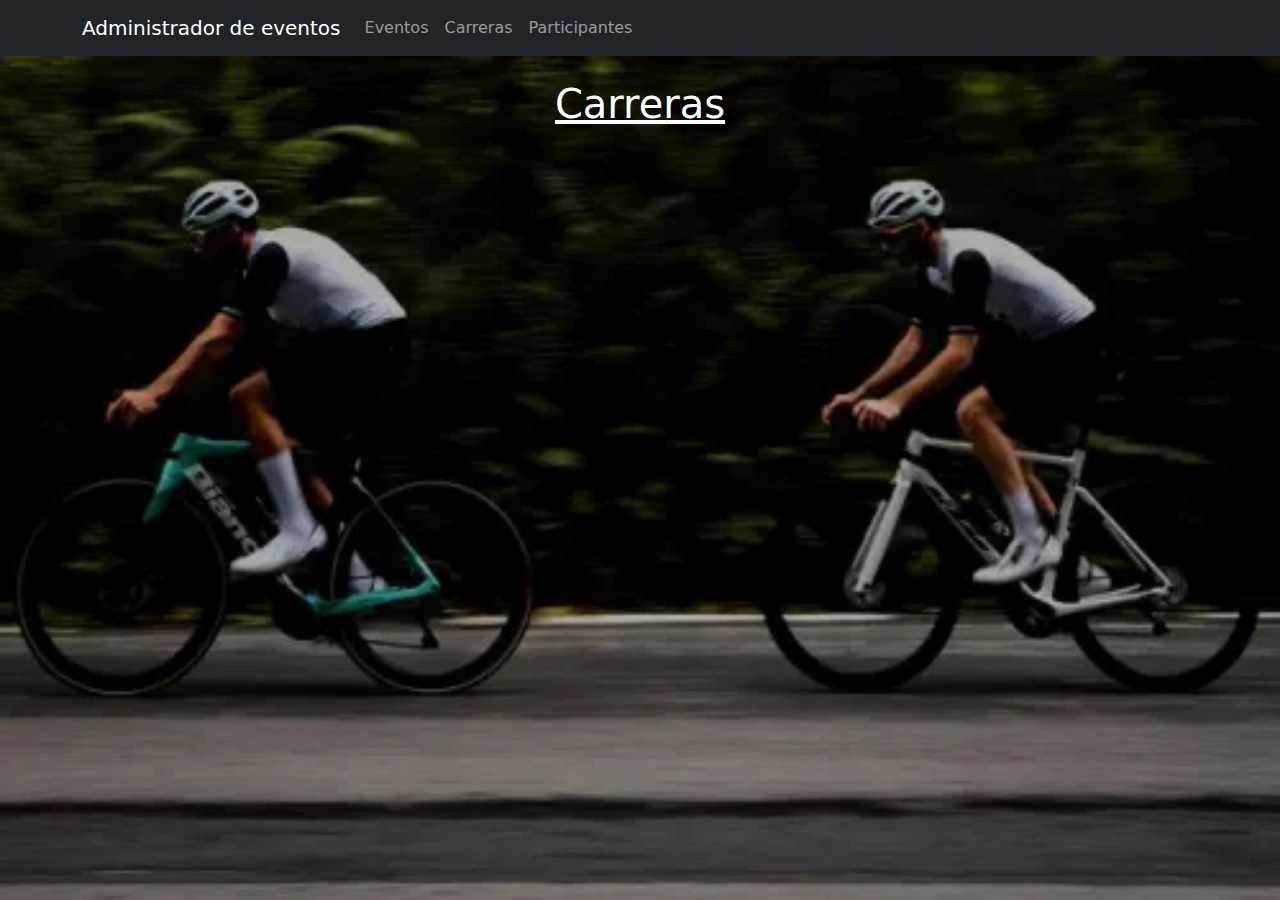
==== ProyectoBicicletas/HTML/Views/Carrera/Index.html @ 6fee38ea "Token" ====
<!DOCTYPE html>
<html lang="en">
<head>
    <meta charset="UTF-8">
    <meta name="viewport" content="width=device-width, initial-scale=1.0">
    <title>Principal de Carreras</title>
    <link href="../../bootstrap/css/bootstrap.min.css" rel="stylesheet"/>
    <link href="../../CSS/style.css" rel="stylesheet"/>
    <script src="https://code.jquery.com/jquery-3.6.0.min.js"></script>
</head>
<body>

<div id="navbar-container"></div>

<br>

<div id="carrera-container">
    <h1>Carreras</h1>
    <div id="datos-containerCarrera"></div>
</div>

<script type="module">
  import { Carrera } from "../../../JS/Model/Carrera.js";

  $(document).ready(function() {
      const carrera = new Carrera();
      carrera.get_All_Carrera();

      window.delete_Carrera = function(id) {
          carrera.delete_Carrera(id);
      };
  });

  $(document).ready(function() {
      $("#navbar-container").load("../../Views/navbar.html");
  });
</script>
</body>
</html>
---- ProyectoBicicletas/HTML/CSS/style.css ----
/* Estilos generales del cuerpo del documento */
body {
  background-image: url('fondo.webp');
  background-size: cover; /* Ajusta el tamaño de la imagen para cubrir todo el contenedor */
  background-position: center;
  color: white; /* Color de texto predeterminado */
}

/* Estilos para todos los elementos */
* {
  color: inherit; /* Hereda el color de texto del elemento padre (en este caso, el cuerpo) */
}

/* Estilos para el formulario de inicio de sesión */
.login-form {
  max-width: 400px;
  margin: 0 auto;
  padding: 30px;
  background-color: #ffffff; /* Fondo blanco */
  border-radius: 10px;
  box-shadow: 0px 0px 10px rgba(0, 0, 0, 0.1); /* Sombra suave */
}

/* Estilos para el encabezado del login */
.login-form h2 {
  text-align: center;
  margin-bottom: 30px;
  background-color: blue; /* Fondo azul para el título del formulario */
}

/* Estilos para el encabezado 1*/
h1 {
  text-align: center;
  color: white; /* Texto blanco */
  text-decoration: underline; /* Subrayado para el título */
}

/* Estilos para el contenedor de datos */
#datos-container {
  position: absolute;
  top: 50%;
  left: 50%;
  transform: translate(-50%, -50%);
  padding: 20px;
  border-radius: 10px;
  box-shadow: 0 0 10px rgba(0, 0, 0, 0.2);
}

/*Estilo para la tabla del contenedor*/
#datos-container table {
  width: 100%;
  border-collapse: collapse;
}
/* Estilos para el encabezado de la tabla */
#datos-container th, #datos-container td {
  padding: 10px;
  text-align: left;
  border-bottom: 1px solid #ddd;
}
/*Estilos para los botones de la tabla*/
#datos-container button {
  margin: 0 5px;
}

/* Estilos para el contenedor de datos de carrera */
#datos-containerCarrera {
  position: absolute;
  top: 50%;
  left: 50%;
  transform: translate(-50%, -50%);
  padding: 20px;
  border-radius: 10px;
  box-shadow: 0 0 10px rgba(0, 0, 0, 0.2);
  margin-top: 5%;
}
/* Estilos para la tabla del contenedor de carrera */
#datos-containerCarrera table {
  width: 100%;
  border-collapse: collapse;
}

/* Estilos para el encabezado de la tabla de carrera */
#datos-containerCarrera th, #datos-containerCarrera td {
  padding: 10px;
  text-align: left;
  border-bottom: 1px solid #ddd;
}

/* Estilos para los botones de la tabla de carrera */
#datos-containerCarrera button {
  margin: 0 5px;
}

/* Estilos para las opciones de selección */
select option {
  color: black; /* Texto negro para las opciones */
}

/* Estilos para el contenedor de bienvenida */
#welcome-container {
  text-align: center;
  color: white; /* Texto blanco */
  font-size: 30px;
  margin-left: 100px;
  margin-right: 100px;
}
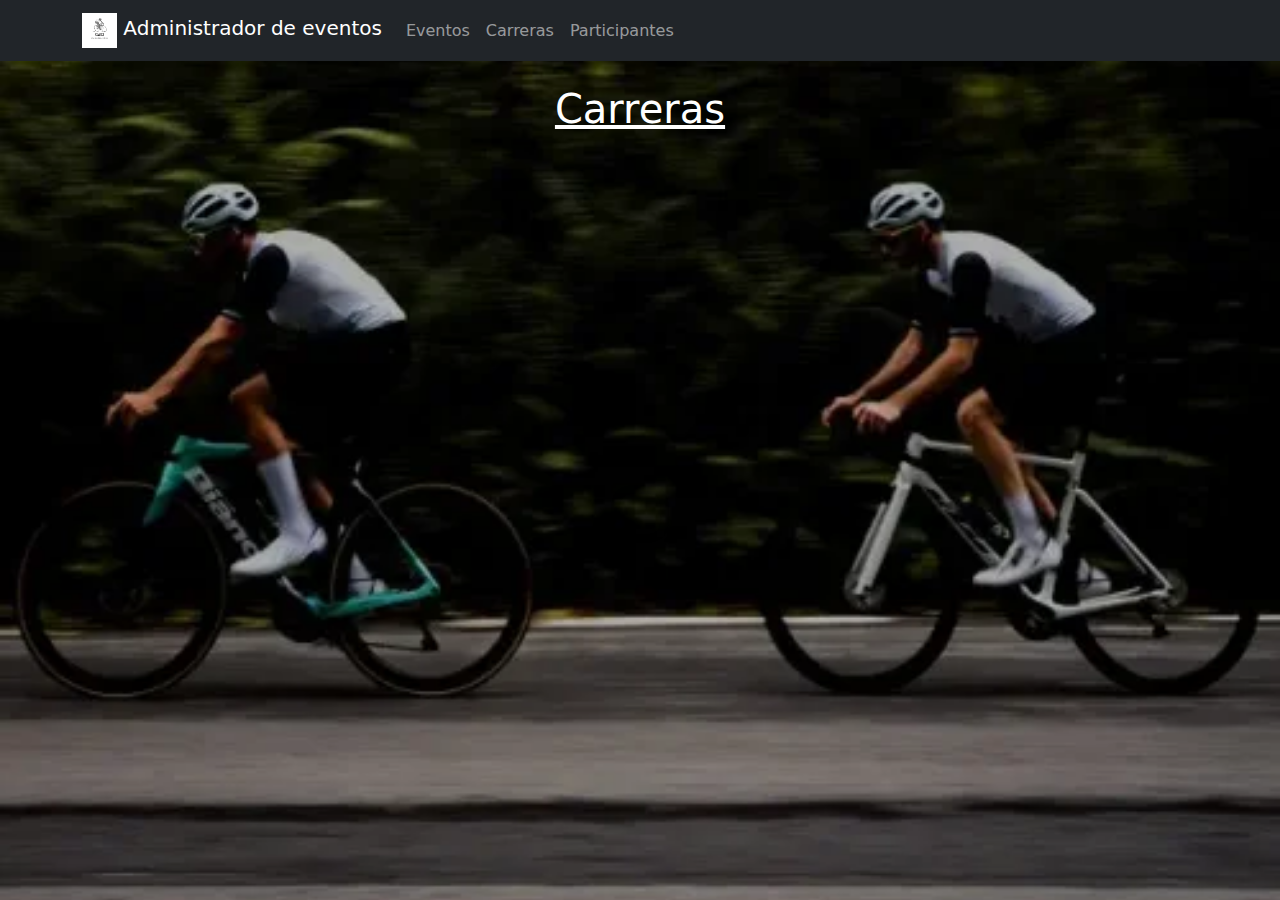
==== commit 902b94d8: "Validación en la parte del backend." ====
--- a/ProyectoBicicletas/HTML/Views/Carrera/Index.html
+++ b/ProyectoBicicletas/HTML/Views/Carrera/Index.html
@@ -7,6 +7,7 @@
     <link href="../../bootstrap/css/bootstrap.min.css" rel="stylesheet"/>
     <link href="../../CSS/style.css" rel="stylesheet"/>
     <script src="https://code.jquery.com/jquery-3.6.0.min.js"></script>
+    <link rel="icon" type="image/png" href="../../CSS/CaBici.png" sizes="32x32">
 </head>
 <body>
 
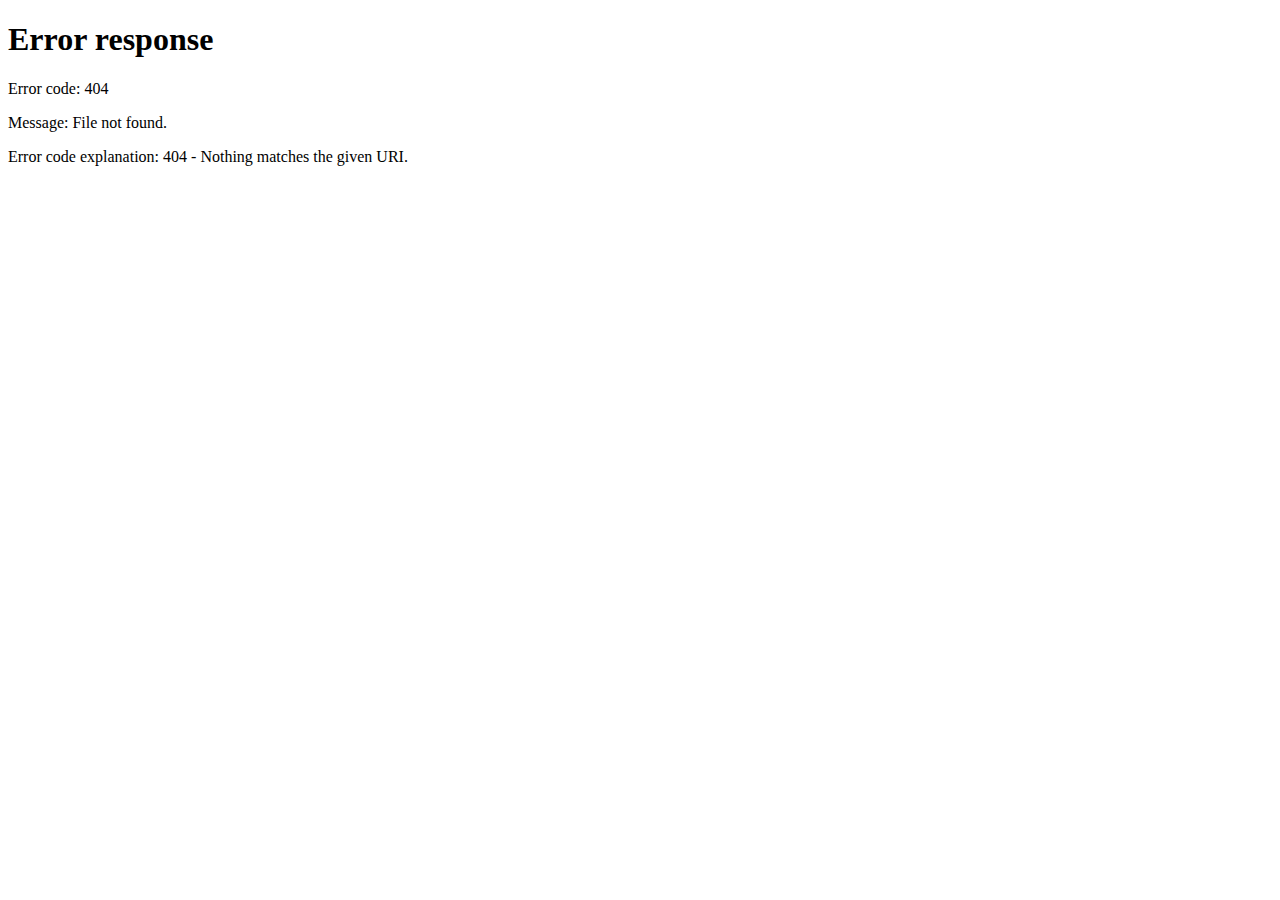
==== commit cf20a766: "todo terminado faltan pocas cosas por comprobar." ====
--- a/ProyectoBicicletas/HTML/Views/Carrera/Index.html
+++ b/ProyectoBicicletas/HTML/Views/Carrera/Index.html
@@ -20,8 +20,34 @@
     <div id="datos-containerCarrera"></div>
 </div>
 
+
+
 <script type="module">
   import { Carrera } from "../../../JS/Model/Carrera.js";
+  import { Token } from "../../../JS/Model/Token.js";
+  const token = new Token();
+
+  
+  let userDataToken = sessionStorage.getItem('userData');
+
+        if(userDataToken == undefined){
+            alert("Debes iniciar sesión");  
+            window.location.href = "/ProyectoBicicletas/index.html";
+        }
+
+window.addEventListener('load', comprobar_Token);
+
+function comprobar_Token() {
+    const userData = sessionStorage.getItem('userData');
+
+    if (userData) {
+        const data = JSON.parse(userData);
+        const userId = data.userID;
+        const userToken = data.userToken.replace(/^"(.*)"$/, '$1');
+        let rutaVolver = "/ProyectoBicicletas/index.html";
+        token.comprobar_Token(userId, userToken, null, rutaVolver);
+    }
+}
 
   $(document).ready(function() {
       const carrera = new Carrera();
